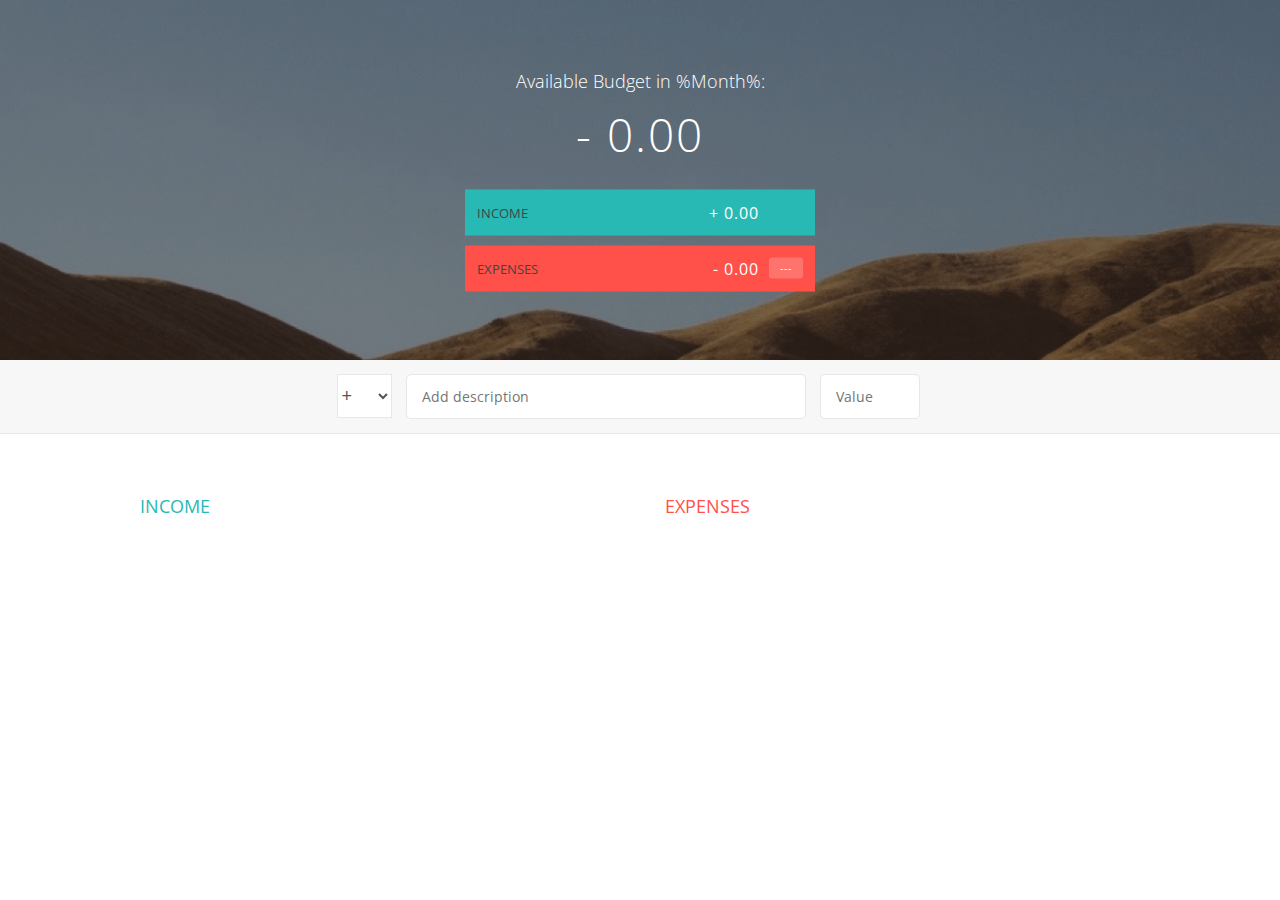
==== lab-3/index.html @ 261dbdbc "Rename index to index.html" ====
<!DOCTYPE html>
<html lang="en">
    <head>
        <meta charset="UTF-8">
        <link href="https://fonts.googleapis.com/css?family=Open+Sans:100,300,400,600" rel="stylesheet" type="text/css">
        <link href="http://code.ionicframework.com/ionicons/2.0.1/css/ionicons.min.css" rel="stylesheet" type="text/css">
        <link type="text/css" rel="stylesheet" href="style.css">
        <title>Budgety</title>
    </head>
    <body>
        
        <div class="top">
            <div class="budget">
                <div class="budget__title">
                    Available Budget in <span class="budget__title--month">%Month%</span>:
                </div>
                
                <div class="budget__value">+ 2,345.64</div>
                
                <div class="budget__income clearfix">
                    <div class="budget__income--text">Income</div>
                    <div class="right">
                        <div class="budget__income--value">+ 4,300.00</div>
                        <div class="budget__income--percentage">&nbsp;</div>
                    </div>
                </div>
                
                <div class="budget__expenses clearfix">
                    <div class="budget__expenses--text">Expenses</div>
                    <div class="right clearfix">
                        <div class="budget__expenses--value">- 1,954.36</div>
                        <div class="budget__expenses--percentage">45%</div>
                    </div>
                </div>
            </div>
        </div>
        
        
        
        <div class="bottom">
            <div class="add">
                <div class="add__container">
                    <select class="add__type">
                        <option value="inc" selected>+</option>
                        <option value="exp">-</option>
                    </select>
                    <input type="text" class="add__description" placeholder="Add description">
                    <input type="number" class="add__value" placeholder="Value">
                    <button class="add__btn"><i class="ion-ios-checkmark-outline"></i></button>
                </div>
            </div>
            
            <div class="container clearfix">
                <div class="income">
                    <h2 class="icome__title">Income</h2>
                    
                    <div class="income__list">
                       
                        <!--
                        <div class="item clearfix" id="income-0">
                            <div class="item__description">Salary</div>
                            <div class="right clearfix">
                                <div class="item__value">+ 2,100.00</div>
                                <div class="item__delete">
                                    <button class="item__delete--btn"><i class="ion-ios-close-outline"></i></button>
                                </div>
                            </div>
                        </div>
                        
                        <div class="item clearfix" id="income-1">
                            <div class="item__description">Sold car</div>
                            <div class="right clearfix">
                                <div class="item__value">+ 1,500.00</div>
                                <div class="item__delete">
                                    <button class="item__delete--btn"><i class="ion-ios-close-outline"></i></button>
                                </div>
                            </div>
                        </div>
                        -->
                        
                    </div>
                </div>
                
                
                
                <div class="expenses">
                    <h2 class="expenses__title">Expenses</h2>
                    
                    <div class="expenses__list">
                       
                        <!--
                        <div class="item clearfix" id="expense-0">
                            <div class="item__description">Apartment rent</div>
                            <div class="right clearfix">
                                <div class="item__value">- 900.00</div>
                                <div class="item__percentage">21%</div>
                                <div class="item__delete">
                                    <button class="item__delete--btn"><i class="ion-ios-close-outline"></i></button>
                                </div>
                            </div>
                        </div>

                        <div class="item clearfix" id="expense-1">
                            <div class="item__description">Grocery shopping</div>
                            <div class="right clearfix">
                                <div class="item__value">- 435.28</div>
                                <div class="item__percentage">10%</div>
                                <div class="item__delete">
                                    <button class="item__delete--btn"><i class="ion-ios-close-outline"></i></button>
                                </div>
                            </div>
                        </div>
                        -->
                        
                    </div>
                </div>
            </div>
            
            
        </div>
        
        <script src="app.js"></script>
    </body>
</html>
---- lab-3/style.css ----
/**********************************************
*** GENERAL
**********************************************/

* {
    margin: 0;
    padding: 0;
    box-sizing: border-box;
}

.clearfix::after {
    content: "";
    display: table;
    clear: both;
}

body {
    color: #555;
    font-family: Open Sans;
    font-size: 16px;
    position: relative;
    height: 100vh;
    font-weight: 400;
}

.right { float: right; }
.red { color: #FF5049 !important; }
.red-focus:focus { border: 1px solid #FF5049 !important; }

/**********************************************
*** TOP PART
**********************************************/

.top {
    height: 40vh;
    background-image: linear-gradient(rgba(0, 0, 0, 0.35), rgba(0, 0, 0, 0.35)), url(back.png);
    background-size: cover;
    background-position: center;
    position: relative;
}

.budget {
    position: absolute;
    width: 350px;
    top: 50%;
    left: 50%;
    transform: translate(-50%, -50%);
    color: #fff;
}

.budget__title {
    font-size: 18px;
    text-align: center;
    margin-bottom: 10px;
    font-weight: 300;
}

.budget__value {
    font-weight: 300;
    font-size: 46px;
    text-align: center;
    margin-bottom: 25px;
    letter-spacing: 2px;
}

.budget__income,
.budget__expenses {
    padding: 12px;
    text-transform: uppercase;
}

.budget__income {
    margin-bottom: 10px;
    background-color: #28B9B5;
}

.budget__expenses {
    background-color: #FF5049;
}

.budget__income--text,
.budget__expenses--text {
    float: left;
    font-size: 13px;
    color: #444;
    margin-top: 2px;
}

.budget__income--value,
.budget__expenses--value {
    letter-spacing: 1px;
    float: left;
}

.budget__income--percentage,
.budget__expenses--percentage {
    float: left;
    width: 34px;
    font-size: 11px;
    padding: 3px 0;
    margin-left: 10px;
}

.budget__expenses--percentage {
    background-color: rgba(255, 255, 255, 0.2);
    text-align: center;
    border-radius: 3px;
}


/**********************************************
*** BOTTOM PART
**********************************************/

/***** FORM *****/
.add {
    padding: 14px;
    border-bottom: 1px solid #e7e7e7;
    background-color: #f7f7f7;
}

.add__container {
    margin: 0 auto;
    text-align: center;
}

.add__type {
    width: 55px;
    border: 1px solid #e7e7e7;
    height: 44px;
    font-size: 18px;
    color: inherit;
    background-color: #fff;
    margin-right: 10px;
    font-weight: 300;
    transition: border 0.3s;
}

.add__description,
.add__value {
    border: 1px solid #e7e7e7;
    background-color: #fff;
    color: inherit;
    font-family: inherit;
    font-size: 14px;
    padding: 12px 15px;
    margin-right: 10px;
    border-radius: 5px;
    transition: border 0.3s;
}

.add__description { width: 400px;}
.add__value { width: 100px;}

.add__btn {
    font-size: 35px;
    background: none;
    border: none;
    color: #28B9B5;
    cursor: pointer;
    display: inline-block;
    vertical-align: middle;
    line-height: 1.1;
    margin-left: 10px;
}

.add__btn:active { transform: translateY(2px); }

.add__type:focus,
.add__description:focus,
.add__value:focus {
    outline: none;
    border: 1px solid #28B9B5;
}

.add__btn:focus { outline: none; }

/***** LISTS *****/
.container {
    width: 1000px;
    margin: 60px auto;
}

.income {
    float: left;
    width: 475px;
    margin-right: 50px;
}

.expenses {
    float: left;
    width: 475px;
}

h2 {
    text-transform: uppercase;
    font-size: 18px;
    font-weight: 400;
    margin-bottom: 15px;
}

.icome__title { color: #28B9B5; }
.expenses__title { color: #FF5049; }

.item {
    padding: 13px;
    border-bottom: 1px solid #e7e7e7;
}

.item:first-child { border-top: 1px solid #e7e7e7; }
.item:nth-child(even) { background-color: #f7f7f7; }

.item__description {
    float: left;
}

.item__value {
    float: left;
    transition: transform 0.3s;
}

.item__percentage {
    float: left;
    margin-left: 20px;
    transition: transform 0.3s;
    font-size: 11px;
    background-color: #FFDAD9;
    padding: 3px;
    border-radius: 3px;
    width: 32px;
    text-align: center;
}

.income .item__value,
.income .item__delete--btn {
    color: #28B9B5;
}

.expenses .item__value,
.expenses .item__percentage,
.expenses .item__delete--btn {
    color: #FF5049;
}


.item__delete {
    float: left;
}

.item__delete--btn {
    font-size: 22px;
    background: none;
    border: none;
    cursor: pointer;
    display: inline-block;
    vertical-align: middle;
    line-height: 1;
    display: none;
}

.item__delete--btn:focus { outline: none; }
.item__delete--btn:active { transform: translateY(2px); }

.item:hover .item__delete--btn { display: block; }
.item:hover .item__value { transform: translateX(-20px); }
.item:hover .item__percentage { transform: translateX(-20px); }


.unpaid {
    background-color: #FFDAD9 !important;
    cursor: pointer;
    color: #FF5049;

}

.unpaid .item__percentage { box-shadow: 0 2px 6px 0 rgba(0, 0, 0, 0.1); }
.unpaid:hover .item__description { font-weight: 900; }
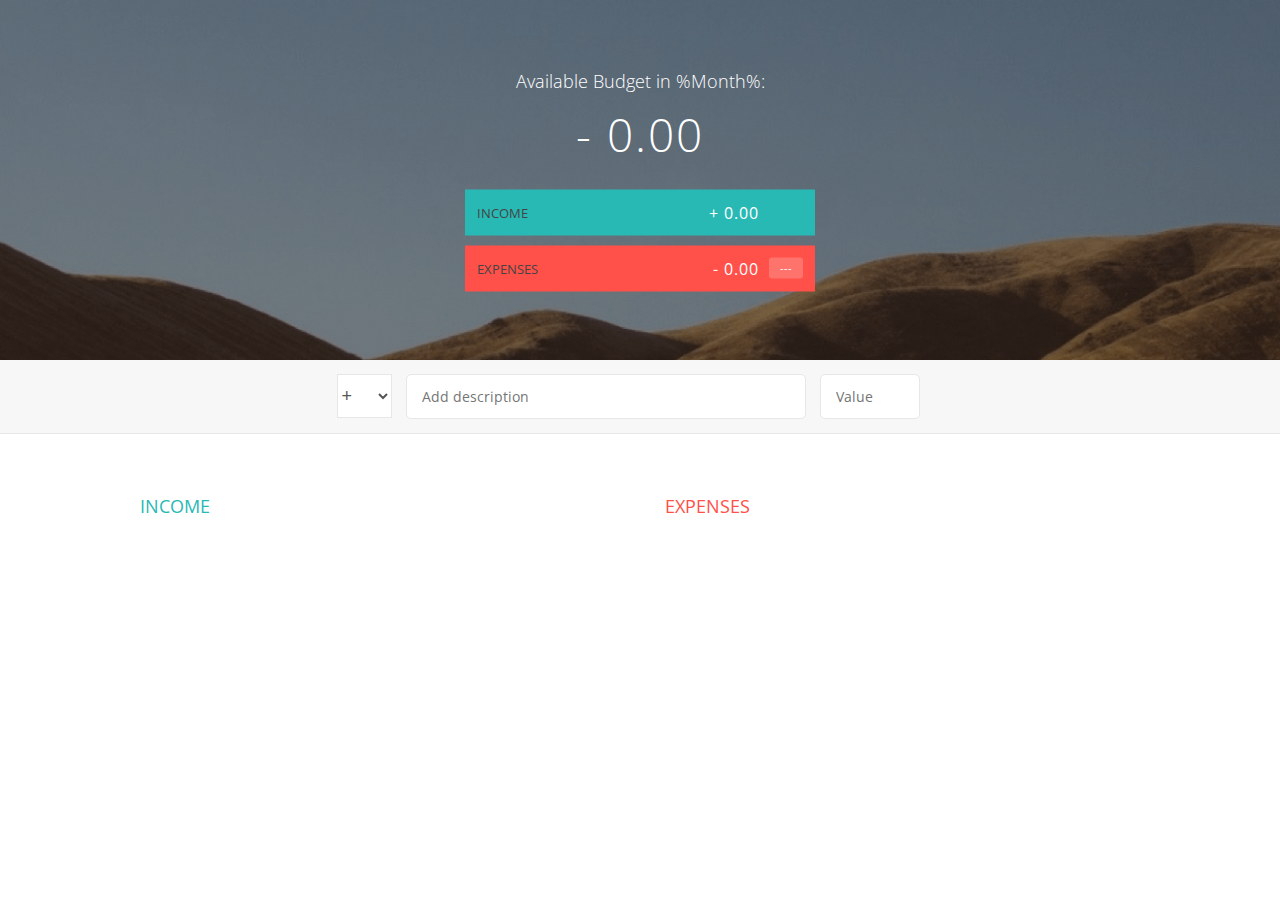
==== commit fb69b26a: "Update index.html" ====
--- a/lab-3/index.html
+++ b/lab-3/index.html
@@ -45,8 +45,8 @@
                         <option value="exp">-</option>
                     </select>
                     <input type="text" class="add__description" placeholder="Add description">
-                    <input type="number" class="add__value" placeholder="Value">
-                    <button class="add__btn"><i class="ion-ios-checkmark-outline"></i></button>
+                    <input type="number" class="add__value" placeholder="Value"> <!-- <i class="ion-ios-checkmark-outline"></i> -->
+                    <button class="add__btn ion-ios-checkmark-outline"></button>
                 </div>
             </div>
             
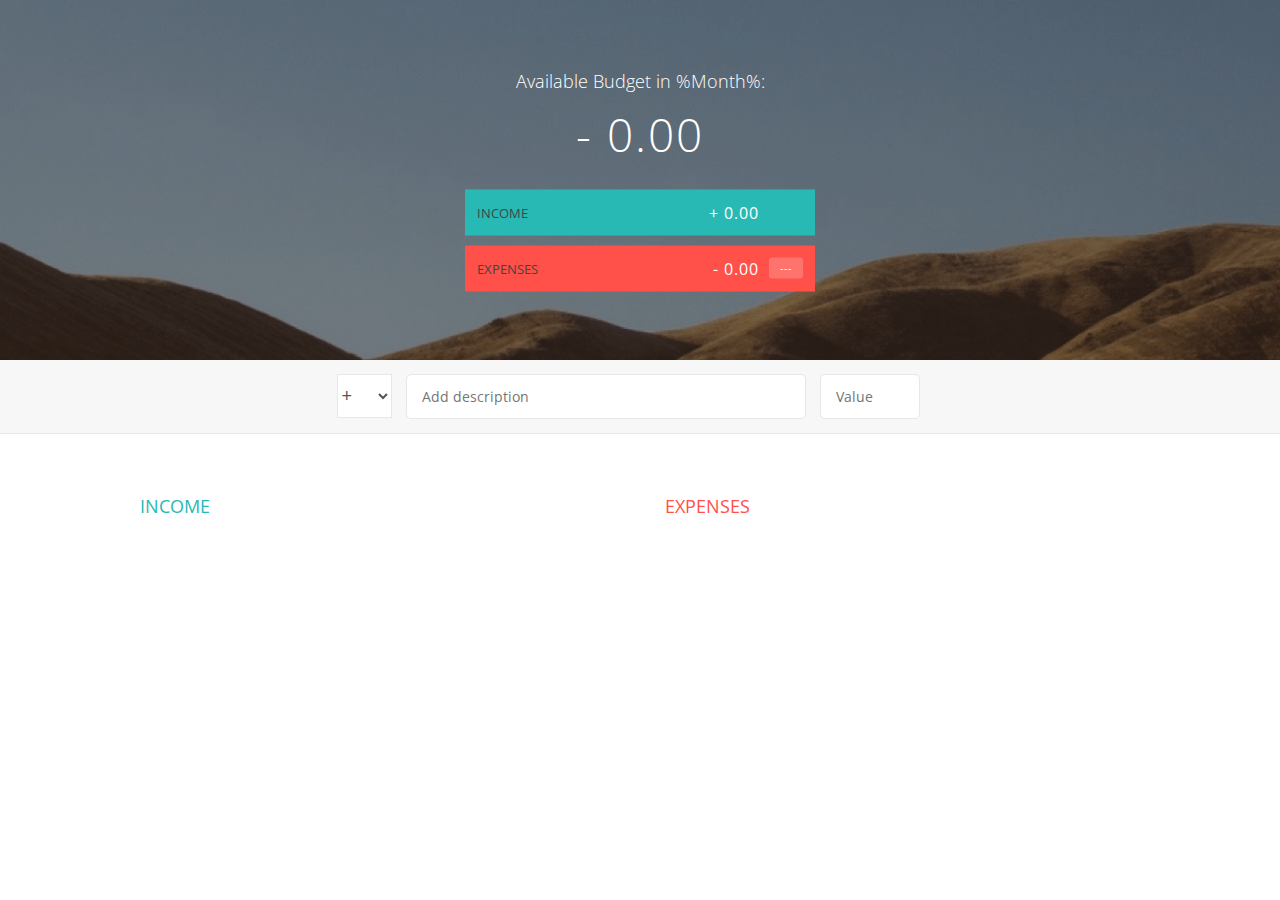
==== commit e38f15e7: "Update index.html" ====
--- a/lab-3/index.html
+++ b/lab-3/index.html
@@ -46,7 +46,7 @@
                     </select>
                     <input type="text" class="add__description" placeholder="Add description">
                     <input type="number" class="add__value" placeholder="Value"> <!-- <i class="ion-ios-checkmark-outline"></i> -->
-                    <button class="add__btn ion-ios-checkmark-outline"></button>
+                    <button class="add__btn" type="submit" placeholder="enter"></button>
                 </div>
             </div>
             
